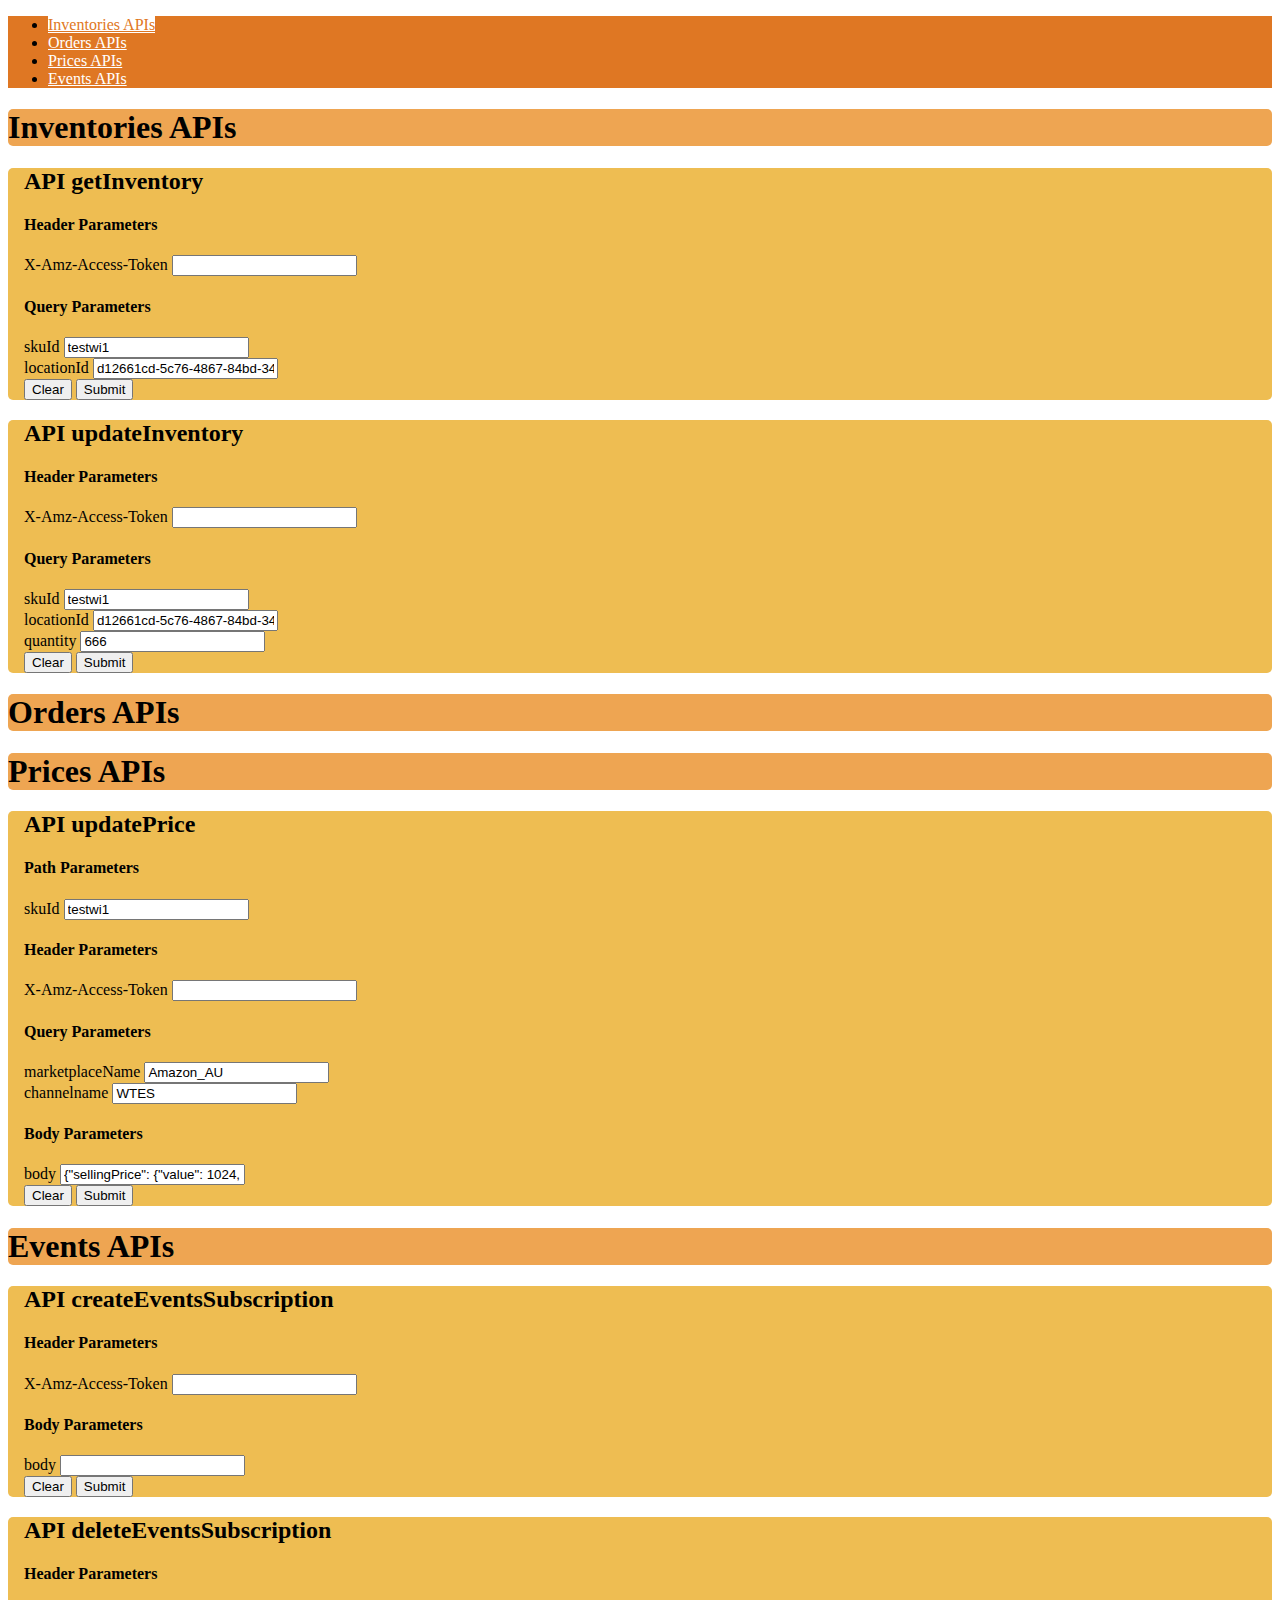
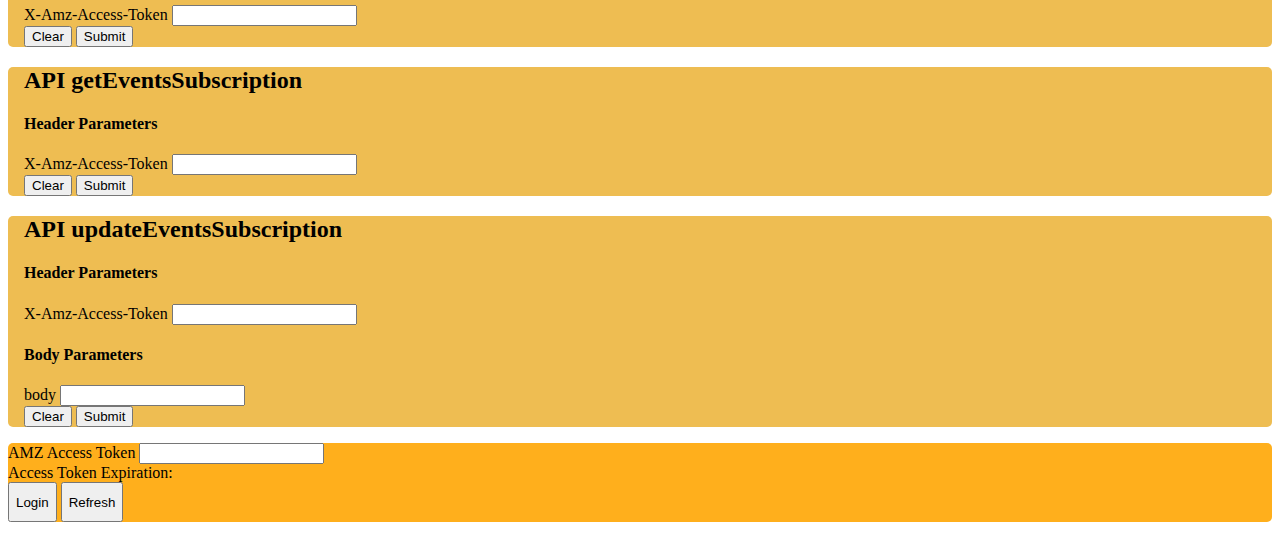
==== index.html @ 77e5ea4d "Add basic features" ====
<!DOCTYPE html>
<html lang="en">

<head>
    <meta charset="UTF-8">
    <title>Seller Warehouse UI</title>
    <script src="https://code.jquery.com/jquery-3.5.1.min.js"
        integrity="sha256-9/aliU8dGd2tb6OSsuzixeV4y/faTqgFtohetphbbj0=" crossorigin="anonymous"></script>
    <script src="https://cdn.jsdelivr.net/npm/bootstrap@4.5.3/dist/js/bootstrap.bundle.min.js"
        integrity="sha384-ho+j7jyWK8fNQe+A12Hb8AhRq26LrZ/JpcUGGOn+Y7RsweNrtN/tE3MoK7ZeZDyx"
        crossorigin="anonymous"></script>
    <script src="js/AUWarehouseIntegrationTest.js"></script>
    <link rel="stylesheet" href="https://cdn.jsdelivr.net/npm/bootstrap@4.5.3/dist/css/bootstrap.min.css"
        integrity="sha384-TX8t27EcRE3e/ihU7zmQxVncDAy5uIKz4rEkgIXeMed4M0jlfIDPvg6uqKI2xXr2" crossorigin="anonymous">
    <link rel="stylesheet" href="https://use.fontawesome.com/releases/v5.15.1/css/all.css"
        integrity="sha384-vp86vTRFVJgpjF9jiIGPEEqYqlDwgyBgEF109VFjmqGmIY/Y4HV4d3Gp2irVfcrp" crossorigin="anonymous">
    <link rel="stylesheet" href="css/AUWarehouseIntegrationTest.css">
</head>

<body class="bg-light">

    <div id="amazon-root"></div>

    <!-- Nav tabs -->
    <ul class="nav nav-tabs nav-fill">
        <li class="nav-item">
            <a class="nav-link active" data-toggle="tab" href="#inventories">Inventories APIs</a>
        </li>
        <li class="nav-item">
            <a class="nav-link" data-toggle="tab" href="#orders">Orders APIs</a>
        </li>
        <li class="nav-item">
            <a class="nav-link" data-toggle="tab" href="#prices">Prices APIs</a>
        </li>
        <li class="nav-item">
            <a class="nav-link" data-toggle="tab" href="#events">Events APIs</a>
        </li>
    </ul>

    <!-- Tab panes -->
    <div class="tab-content">
        <div class="tab-pane active container" id="inventories">
            <div class="row text-white apis-title">
                <div class="col-4"></div>
                <h1 class="col-4">Inventories APIs</h1>
            </div>
            <div id="inventories-row" class="row row-cols-md-2"></div>
        </div>
        <div class="tab-pane container" id="orders">
            <div class="row text-white apis-title">
                <div class="col-4"></div>
                <h1 class="col-4">Orders APIs</h1>
            </div>
            <div id="orders-row" class="row row-cols-md-2"></div>
        </div>
        <div class="tab-pane container" id="prices">
            <div class="row text-white apis-title">
                <div class="col-4"></div>
                <h1 class="col-4">Prices APIs</h1>
            </div>
            <div id="prices-row" class="row row-cols-md-2"></div>
        </div>
        <div class="tab-pane container" id="events">
            <div class="row text-white apis-title">
                <div class="col-4"></div>
                <h1 class="col-4">Events APIs</h1>
            </div>
            <div id="events-row" class="row row-cols-2"></div>
        </div>
    </div>
    <div class="container">
        <div id="lwa-div" class="row py-2">
            <div class="text-white col-9 pt-1">
                <div class="d-inline-block">
                    <label for="amz-access-token-input">AMZ Access Token</label>
                    <i class="fas fa-question-circle" data-toggle="popover" title="Type: String"
                        data-content="The LWA access token for authorizing the request"></i>
                    <input id="amz-access-token-input" class="rounded amz-access-token-input">
                </div>
                <div id="amz-access-token-expiration-div" class="d-none">
                    <label>Access Token Expiration: </label>
                    <span></span>
                </div>
            </div>
            <div class="col-3 d-flex flex-row-reverse">
                <button id="lwa-login-button" class="btn btn-primary" style="height: 40px;">Login</button>
                <button id="lwa-refresh-button" class="btn btn-secondary mr-1" style="height: 40px;">Refresh</button>
            </div>
        </div>
    </div>
    <div class="d-none">
        <span id="amz-authorization-code" class="d-block"></span>
        <span id="amz-refresh-token" class="d-block"></span>
    </div>
</body>

</html>
---- css/AUWarehouseIntegrationTest.css ----
.apis-title {
    background-color: rgb(238, 165, 82);
    border-radius: 5px;
    margin-top: 1rem;
    margin-bottom: 1rem;
}

.api-box {
    background-color: rgb(238, 189, 82);
    border-radius: 5px;
    padding-left: 1rem;
}

.nav {
    background-color: rgb(223, 119, 35);
}

.nav-link {
    color: white;
}

.nav-tabs .nav-item.show .nav-link, .nav-tabs .nav-link.active {
    color: rgb(223, 119, 35);
    background-color: white;
    border-color: #dee2e6 #dee2e6 #fff;
}

#lwa-div {
    background-color: rgb(255, 175, 28);
    border-radius: 5px;
    margin-top: 1rem;
    margin-bottom: 1rem;
}
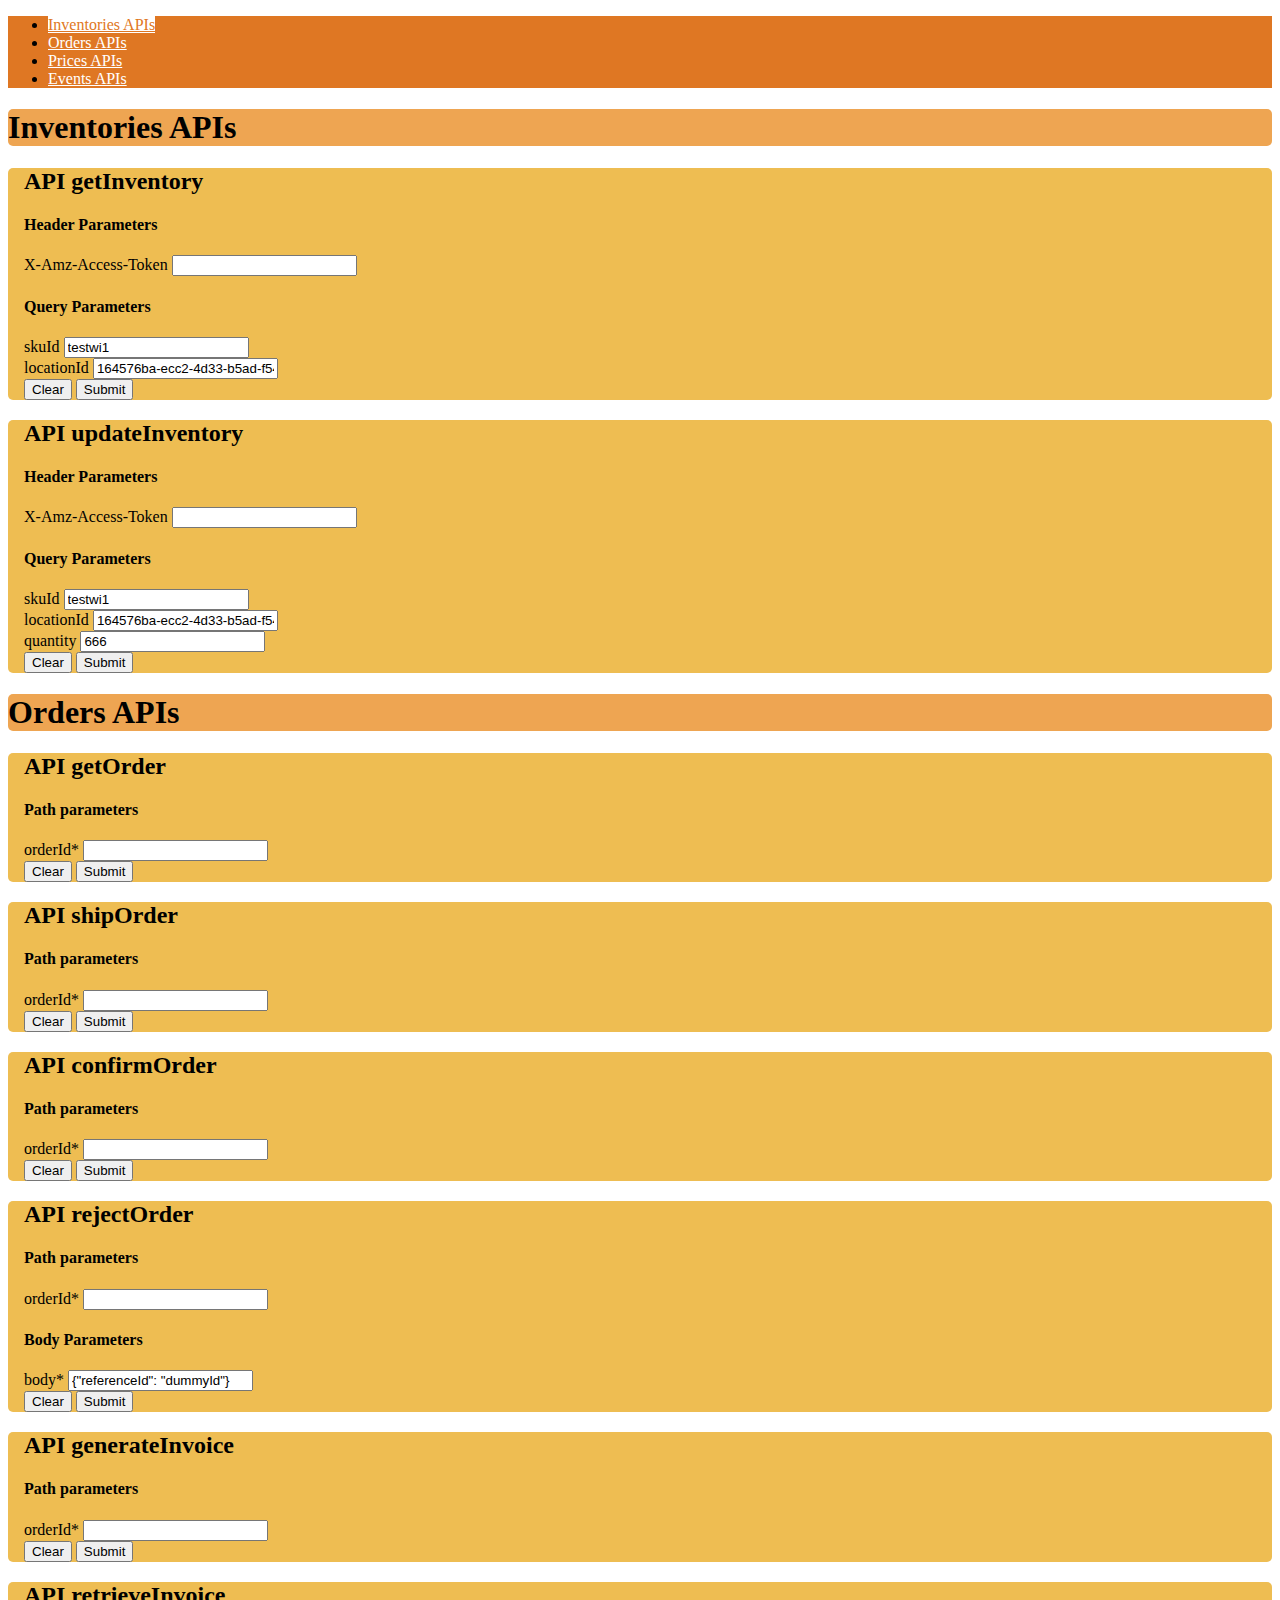
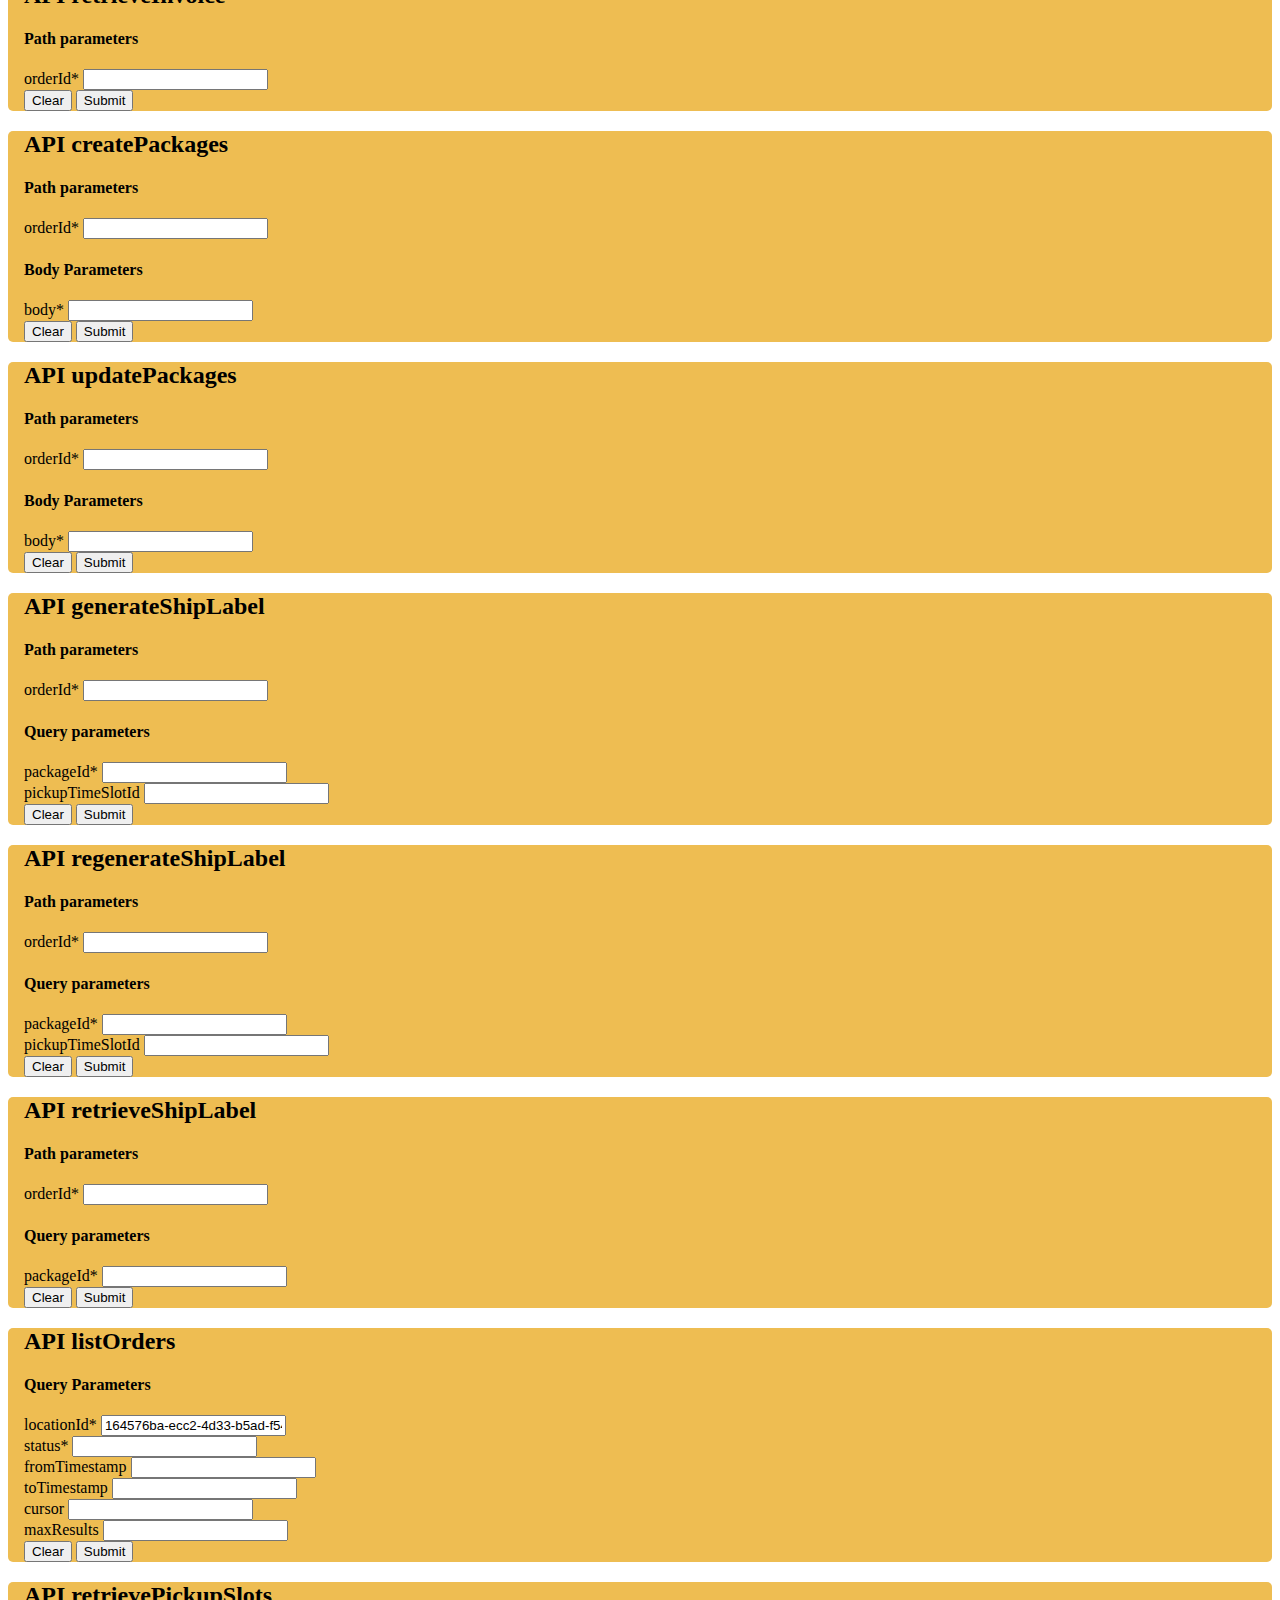
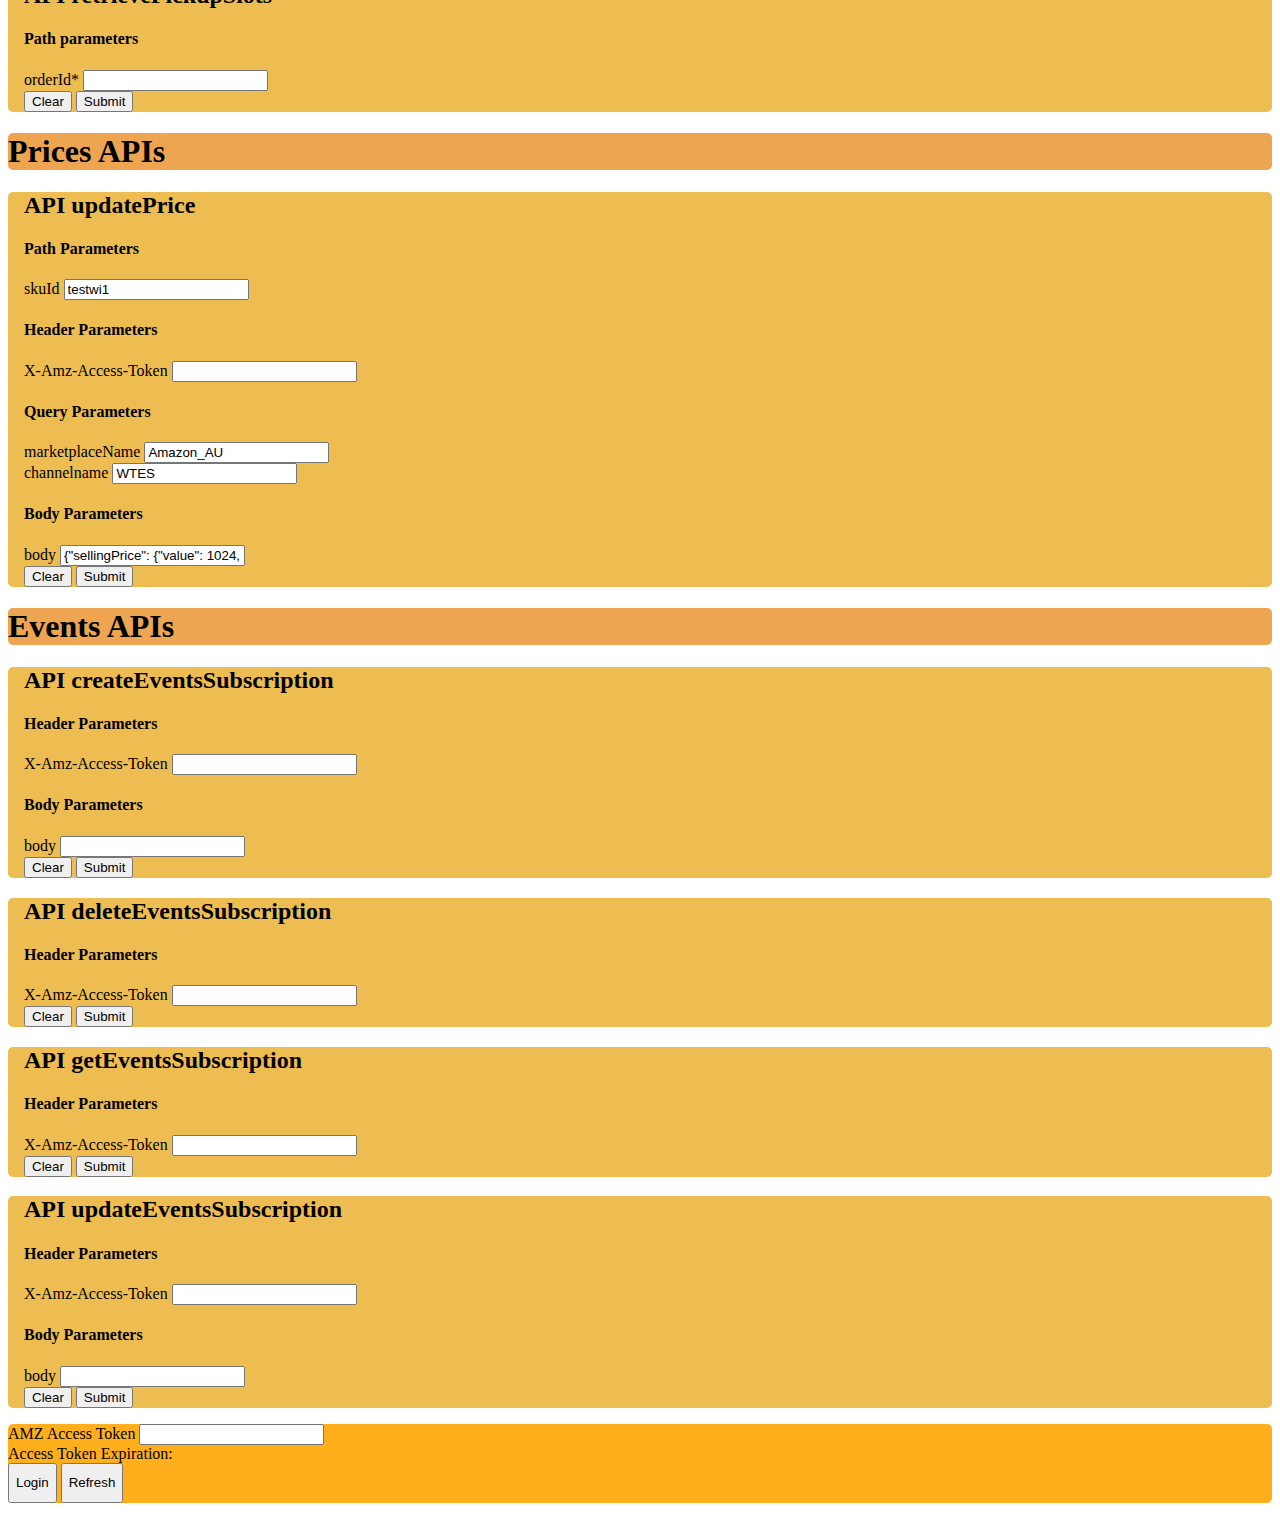
==== commit ad95e785: "Roughly done most features" ====
--- a/index.html
+++ b/index.html
@@ -9,7 +9,7 @@
     <script src="https://cdn.jsdelivr.net/npm/bootstrap@4.5.3/dist/js/bootstrap.bundle.min.js"
         integrity="sha384-ho+j7jyWK8fNQe+A12Hb8AhRq26LrZ/JpcUGGOn+Y7RsweNrtN/tE3MoK7ZeZDyx"
         crossorigin="anonymous"></script>
-    <script src="js/AUWarehouseIntegrationTest.js"></script>
+    <script src="js/AUWarehouseIntegrationTest.js" type="module"></script>
     <link rel="stylesheet" href="https://cdn.jsdelivr.net/npm/bootstrap@4.5.3/dist/css/bootstrap.min.css"
         integrity="sha384-TX8t27EcRE3e/ihU7zmQxVncDAy5uIKz4rEkgIXeMed4M0jlfIDPvg6uqKI2xXr2" crossorigin="anonymous">
     <link rel="stylesheet" href="https://use.fontawesome.com/releases/v5.15.1/css/all.css"
